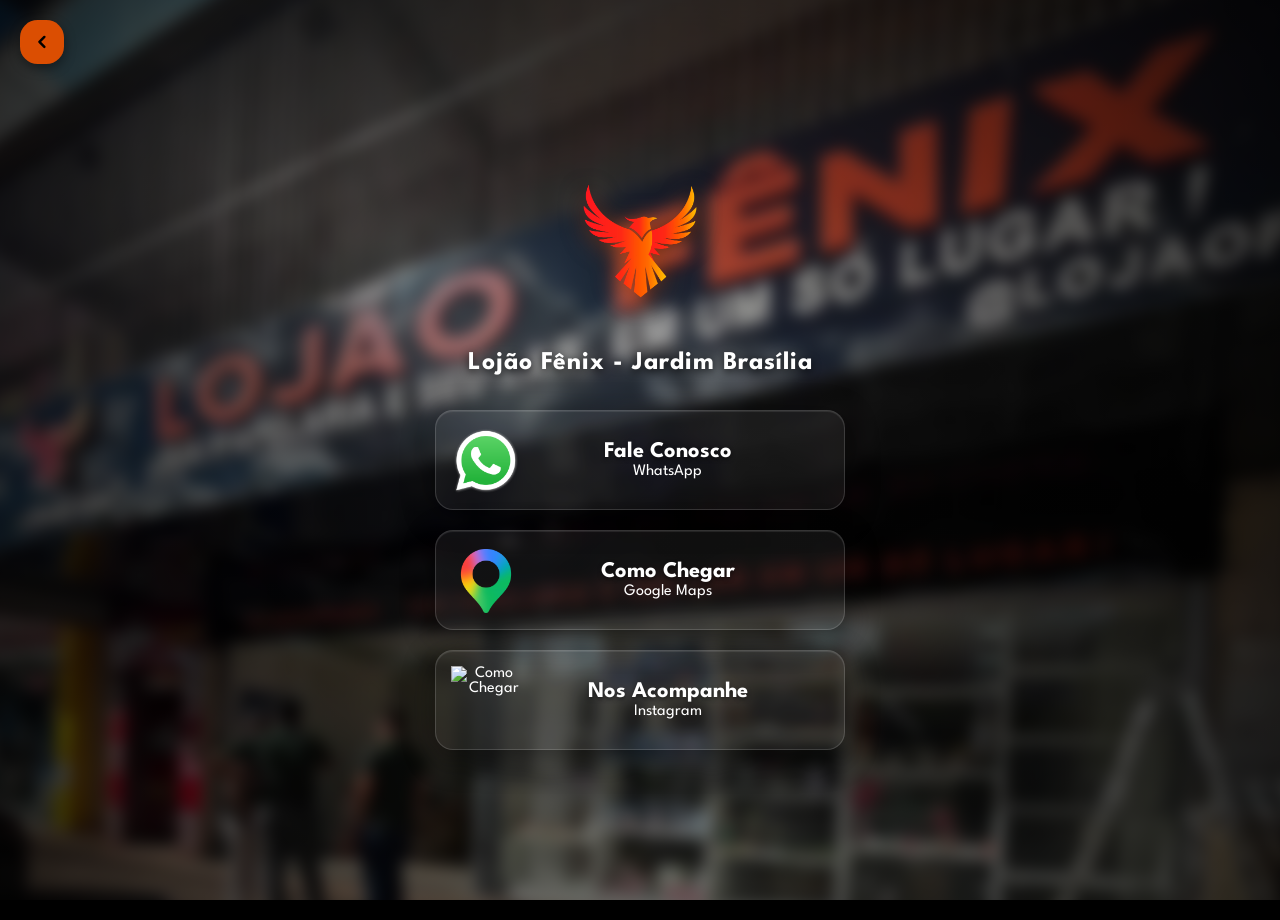
==== jardimbr.html @ 8b4a1bec "3ª loja adicionada" ====
<!DOCTYPE html>
<html lang="pt-BR">
<head>
    <meta charset="UTF-8">
    <meta name="viewport" content="width=device-width, initial-scale=1.0">
    <title>Lojão Fênix - Jardim Brasília</title>
    
    <link rel="preconnect" href="https://fonts.googleapis.com">
    <link rel="preconnect" href="https://fonts.gstatic.com" crossorigin>
    <link href="https://fonts.googleapis.com/css2?family=League+Spartan:wght@100..900&display=swap" rel="stylesheet">

    <link rel="stylesheet" href="jb.css">
</head>
<body ontouchstart="">

    <a href="index.html" class="botao-voltar" aria-label="Voltar">
        <svg viewBox="0 0 24 24" fill="none" stroke-width="3" stroke-linecap="round" stroke-linejoin="round">
            <polyline points="15 18 9 12 15 6"></polyline>
        </svg>
    </a>

    <div class="fundo-borrado"></div>

    <div class="smoke-overlay"></div>

    <div class="container">
        
        <div class="animar-elemento" style="animation-delay: 0s;">
            <div class="logo-container">
                <img src="img/logo.png" alt="Lojão Fênix" class="logo">
            </div>
        </div>

        <div class="animar-elemento" style="animation-delay: 0.15s;">
            <h1 class="titulo">Lojão Fênix - Jardim Brasília</h1>
        </div>

        <div class="botoes-grupo">
            <div class="animar-elemento" style="animation-delay: 0.3s;">
                <a href="https://wa.me/5561998394688?text=Olá,%20vim%20pelo%20Instagram" target="_blank" class="card-glass">
                    <img src="img/zap.png" alt="WhatsApp" class="card-bg-img">
                    <div class="card-content">
                        <h2>Fale Conosco</h2>
                        <p>WhatsApp</p>
                    </div>
                </a>
            </div>

            <div class="animar-elemento" style="animation-delay: 0.45s;">
                <a href="https://maps.app.goo.gl/4tQDc96N5y2Rknpn6" target="_blank" class="card-glass">
                    <img src="img/mapa.png" alt="Como Chegar" class="card-bg-img">
                    <div class="card-content">
                        <h2>Como Chegar</h2>
                        <p>Google Maps</p>
                    </div>
                </a>
            </div>

             <div class="animar-elemento" style="animation-delay: 0.45s;">
                <a href="https://www.instagram.com/lojaofenix/" target="_blank" class="card-glass">
                    <img src="img/inst.png" alt="Como Chegar" class="card-bg-img">
                    <div class="card-content">
                        <h2>Nos Acompanhe</h2>
                        <p>Instagram</p>
                    </div>
                    
                </a>
            </div>
        </div>

    </div>

</body>
</html>
---- jb.css ----
:root {
    --foto-fundo: url('img/fachada-jb.jpg'); 
    --blur-fundo: 8px;                 

    --tempo-animacao: 1s;        
    --distancia-queda: -80px;      
    --desfoque-inicial: 15px;      

    --cor-botao-voltar: rgb(219, 78, 2);
    --botao-voltar-tamanho: 44px;
    --botao-voltar-top: 20px;
    --botao-voltar-left: 20px;
    --deslocamento-texto: 70px;
}

* {
    margin: 0;
    padding: 0;
    box-sizing: border-box;
    font-family: 'League Spartan', -apple-system, BlinkMacSystemFont, "Segoe UI", Roboto, sans-serif;
    -webkit-tap-highlight-color: transparent;
}

html {
    height: 100%;
    overflow: hidden;
}

body {
    height: 100%;
    min-height: 100vh;
    display: flex;
    justify-content: center; 
    align-items: center;     
    overflow: hidden;
    overscroll-behavior: none;
    position: relative;
    background: #000; 
}


.fundo-borrado {
    position: absolute;
    top: -20px; 
    left: -20px;
    width: calc(100% + 40px);
    height: calc(100% + 40px);
    background: var(--foto-fundo) no-repeat center center;
    background-size: cover;
    filter: blur(var(--blur-fundo));
    z-index: -2;
}


.smoke-overlay {
    position: absolute;
    top: 0;
    left: 0;
    width: 100%;
    height: 100%;
    background: radial-gradient(circle, rgba(0,0,0,0.2) 0%, rgba(0,0,0,0.85) 100%);
    z-index: -1;
}

.botao-voltar {
    position: fixed;
    top: var(--botao-voltar-top);
    left: var(--botao-voltar-left);
    width: var(--botao-voltar-tamanho);
    height: var(--botao-voltar-tamanho);
    background: var(--cor-botao-voltar);
    border-radius: 40%;
    display: flex;
    align-items: center;
    justify-content: center;
    box-shadow: 0 4px 12px rgba(0, 0, 0, 0.4);
    text-decoration: none;
    z-index: 10;
    transition: transform 0.3s cubic-bezier(0.175, 0.885, 0.32, 1.275);
}

.botao-voltar svg {
    width: 45%;
    height: 45%;
    stroke: #000000;
}

.botao-voltar:active {
    transform: scale(0.88);
}

.container {
    position: relative;
    z-index: 2;
    width: 100%;
    max-width: 450px; 
    padding: 20px;
    text-align: center;
}

.logo-container {
    margin-bottom: 20px;
    display: flex;
    justify-content: center;
}

.logo {
    max-width: 100%;
    width: 500px;    
    height: 180px;   
    object-fit: contain;
    filter: drop-shadow(0 4px 12px rgba(161, 59, 0, 0.6));
}

.titulo {
    color: #ffffff;
    font-size: 1.6rem;
    font-weight: 700;
    margin-bottom: 35px;
    letter-spacing: 1px;
    text-shadow: 0 2px 8px rgba(0, 0, 0, 0.8);
}

.botoes-grupo {
    display: flex;
    flex-direction: column;
    gap: 20px;
    width: 100%;
}

.card-glass {
    display: block;
    text-decoration: none;
    color: #ffffff;
    height: 100px; 
    border-radius: 18px;
    overflow: hidden;
    position: relative;
    background: rgba(255, 255, 255, 0.06);
    border: 1px solid rgba(255, 255, 255, 0.15);
    box-shadow: 0 8px 32px 0 rgba(0, 0, 0, 0.37),
                inset 0 1px 1px rgba(255, 255, 255, 0.1);
    backdrop-filter: blur(4px);
    -webkit-backdrop-filter: blur(4px);
    transition: transform 0.3s cubic-bezier(0.175, 0.885, 0.32, 1.275), background 0.2s ease;
    cursor: pointer;
}

.card-glass::before {
    content: '';
    position: absolute;
    top: 0;
    left: 0;
    right: 0;
    bottom: 0;
    background: radial-gradient(circle at 50% 50%, rgba(255, 255, 255, 0.3) 0%, rgba(255, 255, 255, 0) 70%);
    opacity: 0;
    z-index: 3;
    pointer-events: none;
    transition: opacity 0.4s ease;
}

.card-content {
    width: 100%;
    height: 100%;
    display: flex;
    flex-direction: column;
    justify-content: center;
    align-items: center;
    padding: 15px;
}

.card-bg-img {
    position: absolute;
    top: 15px;
    left: 15px;
    width: 70px;
    height: 70px;
    object-fit: flex-start;
    z-index: 1;
}

.card-glass:hover {
    background: rgba(255, 255, 255, 0.12);
    border-color: rgba(255, 255, 255, 0.25);
}

.card-glass:active {
    transform: scale(0.94) translateY(2px);
}

.card-glass:active::before {
    opacity: 1;
    transition: opacity 0.1s ease;
}

.card-content h2 {
    font-size: 1.4rem;
    font-weight: 700;
    margin-bottom: 2px;
    text-shadow: 0 2px 4px rgba(0, 0, 0, 0.5);
}

.card-content {
    width: 100%;
    height: 100%;
    display: flex;
    flex-direction: column;
    justify-content: center;
    align-items: center;
    padding: 15px 15px 15px var(--deslocamento-texto);
}

@keyframes cairEntrando {
    0% {
        opacity: 0;
        transform: translateY(var(--distancia-queda));
        filter: blur(var(--desfoque-inicial));
    }
    100% {
        opacity: 1;
        transform: translateY(0);
        filter: blur(0px);
    }
}

.animar-elemento {
    opacity: 0;
    animation: cairEntrando var(--tempo-animacao) cubic-bezier(0.175, 0.885, 0.32, 1.275) forwards;
}
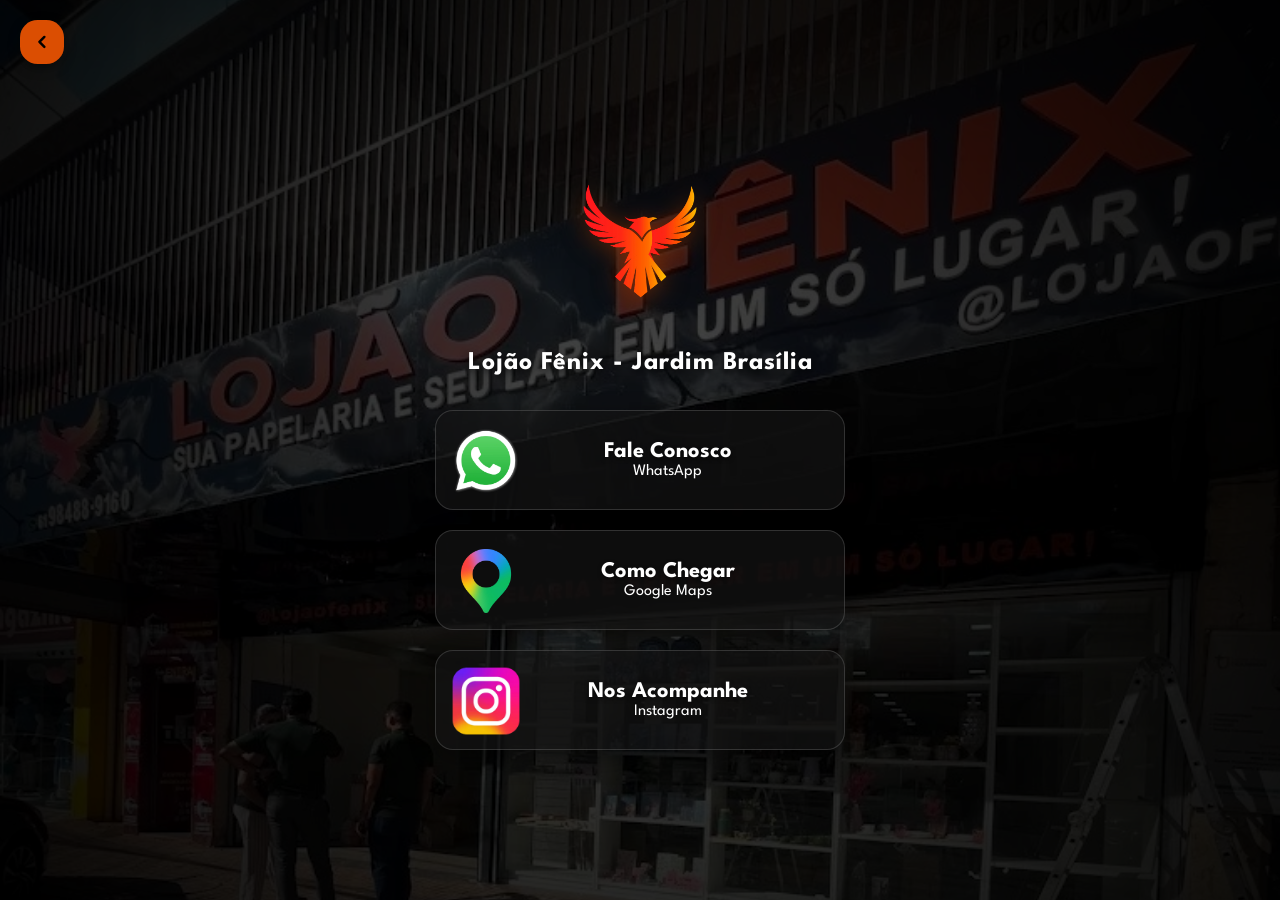
==== commit 59aa3264: "Atualização de código com novas fotos" ====
--- a/jardimbr.html
+++ b/jardimbr.html
@@ -27,7 +27,7 @@
         
         <div class="animar-elemento" style="animation-delay: 0s;">
             <div class="logo-container">
-                <img src="img/logo.png" alt="Lojão Fênix" class="logo">
+                <img src="img/logo.webp" alt="Lojão Fênix" class="logo">
             </div>
         </div>
 
@@ -38,7 +38,7 @@
         <div class="botoes-grupo">
             <div class="animar-elemento" style="animation-delay: 0.3s;">
                 <a href="https://wa.me/5561998394688?text=Olá,%20vim%20pelo%20Instagram" target="_blank" class="card-glass">
-                    <img src="img/zap.png" alt="WhatsApp" class="card-bg-img">
+                    <img src="img/zap.webp" alt="WhatsApp" class="card-bg-img">
                     <div class="card-content">
                         <h2>Fale Conosco</h2>
                         <p>WhatsApp</p>
@@ -48,7 +48,7 @@
 
             <div class="animar-elemento" style="animation-delay: 0.45s;">
                 <a href="https://maps.app.goo.gl/4tQDc96N5y2Rknpn6" target="_blank" class="card-glass">
-                    <img src="img/mapa.png" alt="Como Chegar" class="card-bg-img">
+                    <img src="img/mapa.webp" alt="Como Chegar" class="card-bg-img">
                     <div class="card-content">
                         <h2>Como Chegar</h2>
                         <p>Google Maps</p>
@@ -58,7 +58,7 @@
 
              <div class="animar-elemento" style="animation-delay: 0.45s;">
                 <a href="https://www.instagram.com/lojaofenix/" target="_blank" class="card-glass">
-                    <img src="img/inst.png" alt="Como Chegar" class="card-bg-img">
+                    <img src="img/inst.webp" alt="Como Chegar" class="card-bg-img">
                     <div class="card-content">
                         <h2>Nos Acompanhe</h2>
                         <p>Instagram</p>
--- a/jb.css
+++ b/jb.css
@@ -1,10 +1,8 @@
 :root {
-    --foto-fundo: url('img/fachada-jb.jpg'); 
-    --blur-fundo: 8px;                 
-
-    --tempo-animacao: 1s;        
-    --distancia-queda: -80px;      
-    --desfoque-inicial: 15px;      
+    --foto-fundo: url('img/fachada-jb.webp'); 
+
+    --tempo-animacao: 0.5s;       
+    --distancia-queda: -30px;      
 
     --cor-botao-voltar: rgb(219, 78, 2);
     --botao-voltar-tamanho: 44px;
@@ -21,36 +19,33 @@
     -webkit-tap-highlight-color: transparent;
 }
 
-html {
+html, body {
     height: 100%;
     overflow: hidden;
 }
 
 body {
-    height: 100%;
     min-height: 100vh;
     display: flex;
     justify-content: center; 
     align-items: center;     
-    overflow: hidden;
     overscroll-behavior: none;
     position: relative;
     background: #000; 
 }
 
-
 .fundo-borrado {
     position: absolute;
-    top: -20px; 
-    left: -20px;
-    width: calc(100% + 40px);
-    height: calc(100% + 40px);
+    top: 0; 
+    left: 0;
+    width: 100%;
+    height: 100%;
     background: var(--foto-fundo) no-repeat center center;
     background-size: cover;
-    filter: blur(var(--blur-fundo));
+    opacity: 0.5;
     z-index: -2;
-}
-
+    transform: translateZ(0);
+}
 
 .smoke-overlay {
     position: absolute;
@@ -58,7 +53,7 @@
     left: 0;
     width: 100%;
     height: 100%;
-    background: radial-gradient(circle, rgba(0,0,0,0.2) 0%, rgba(0,0,0,0.85) 100%);
+    background: radial-gradient(circle, rgba(0,0,0,0.4) 0%, rgba(0,0,0,0.9) 100%);
     z-index: -1;
 }
 
@@ -76,7 +71,8 @@
     box-shadow: 0 4px 12px rgba(0, 0, 0, 0.4);
     text-decoration: none;
     z-index: 10;
-    transition: transform 0.3s cubic-bezier(0.175, 0.885, 0.32, 1.275);
+    transition: transform 0.2s cubic-bezier(0.175, 0.885, 0.32, 1.275);
+    will-change: transform;
 }
 
 .botao-voltar svg {
@@ -136,14 +132,13 @@
     border-radius: 18px;
     overflow: hidden;
     position: relative;
-    background: rgba(255, 255, 255, 0.06);
+    background: rgba(20, 20, 20, 0.65);
     border: 1px solid rgba(255, 255, 255, 0.15);
-    box-shadow: 0 8px 32px 0 rgba(0, 0, 0, 0.37),
-                inset 0 1px 1px rgba(255, 255, 255, 0.1);
-    backdrop-filter: blur(4px);
-    -webkit-backdrop-filter: blur(4px);
-    transition: transform 0.3s cubic-bezier(0.175, 0.885, 0.32, 1.275), background 0.2s ease;
+    box-shadow: 0 8px 24px rgba(0, 0, 0, 0.4);
+    transition: transform 0.2s cubic-bezier(0.175, 0.885, 0.32, 1.275), background 0.2s ease;
     cursor: pointer;
+    transform: translateZ(0);
+    will-change: transform;
 }
 
 .card-glass::before {
@@ -153,11 +148,11 @@
     left: 0;
     right: 0;
     bottom: 0;
-    background: radial-gradient(circle at 50% 50%, rgba(255, 255, 255, 0.3) 0%, rgba(255, 255, 255, 0) 70%);
+    background: radial-gradient(circle at 50% 50%, rgba(255, 255, 255, 0.2) 0%, rgba(255, 255, 255, 0) 70%);
     opacity: 0;
     z-index: 3;
     pointer-events: none;
-    transition: opacity 0.4s ease;
+    transition: opacity 0.3s ease;
 }
 
 .card-content {
@@ -167,7 +162,7 @@
     flex-direction: column;
     justify-content: center;
     align-items: center;
-    padding: 15px;
+    padding: 15px 15px 15px var(--deslocamento-texto);
 }
 
 .card-bg-img {
@@ -176,22 +171,21 @@
     left: 15px;
     width: 70px;
     height: 70px;
-    object-fit: flex-start;
+    object-fit: contain;
     z-index: 1;
 }
 
 .card-glass:hover {
-    background: rgba(255, 255, 255, 0.12);
-    border-color: rgba(255, 255, 255, 0.25);
+    background: rgba(40, 40, 40, 0.75);
+    border-color: rgba(255, 255, 255, 0.3);
 }
 
 .card-glass:active {
-    transform: scale(0.94) translateY(2px);
+    transform: scale(0.95);
 }
 
 .card-glass:active::before {
     opacity: 1;
-    transition: opacity 0.1s ease;
 }
 
 .card-content h2 {
@@ -201,30 +195,19 @@
     text-shadow: 0 2px 4px rgba(0, 0, 0, 0.5);
 }
 
-.card-content {
-    width: 100%;
-    height: 100%;
-    display: flex;
-    flex-direction: column;
-    justify-content: center;
-    align-items: center;
-    padding: 15px 15px 15px var(--deslocamento-texto);
-}
-
 @keyframes cairEntrando {
     0% {
         opacity: 0;
-        transform: translateY(var(--distancia-queda));
-        filter: blur(var(--desfoque-inicial));
+        transform: translateY(var(--distancia-queda)) scale(0.97);
     }
     100% {
         opacity: 1;
-        transform: translateY(0);
-        filter: blur(0px);
+        transform: translateY(0) scale(1);
     }
 }
 
 .animar-elemento {
     opacity: 0;
-    animation: cairEntrando var(--tempo-animacao) cubic-bezier(0.175, 0.885, 0.32, 1.275) forwards;
+    will-change: transform, opacity;
+    animation: cairEntrando var(--tempo-animacao) cubic-bezier(0.25, 1, 0.5, 1) forwards;
 }
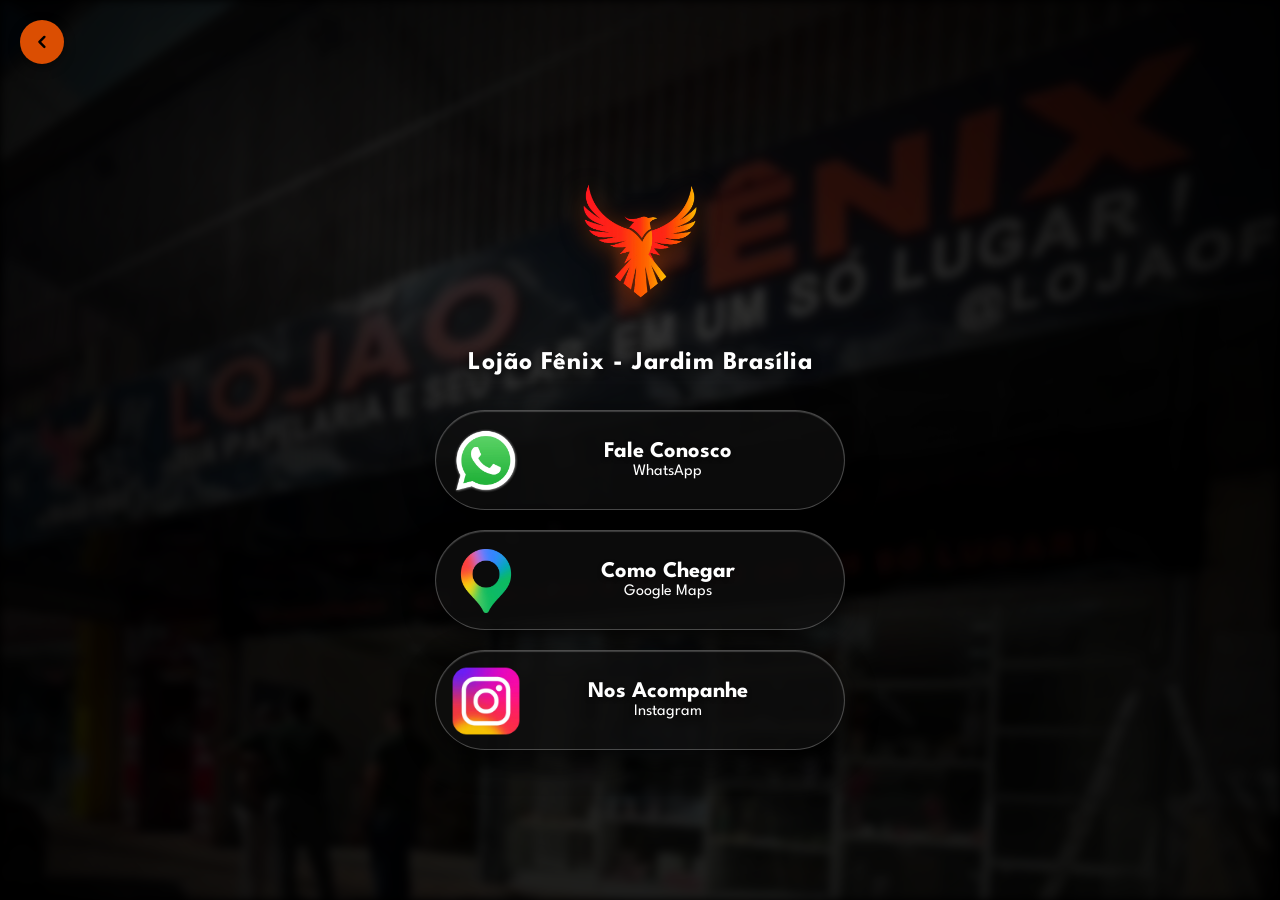
==== commit 6ea49e04: "Atualização do número do Wha" ====
--- a/jardimbr.html
+++ b/jardimbr.html
@@ -37,7 +37,7 @@
 
         <div class="botoes-grupo">
             <div class="animar-elemento" style="animation-delay: 0.3s;">
-                <a href="https://wa.me/5561998394688?text=Olá,%20vim%20pelo%20Instagram" target="_blank" class="card-glass">
+                <a href="https://wa.me/5561984889160?text=Olá,%20vim%20pelo%20Instagram" target="_blank" class="card-glass">
                     <img src="img/zap.webp" alt="WhatsApp" class="card-bg-img">
                     <div class="card-content">
                         <h2>Fale Conosco</h2>
--- a/jb.css
+++ b/jb.css
@@ -42,7 +42,7 @@
     height: 100%;
     background: var(--foto-fundo) no-repeat center center;
     background-size: cover;
-    opacity: 0.5;
+    filter: blur(5px) brightness(0.4);
     z-index: -2;
     transform: translateZ(0);
 }
@@ -64,7 +64,7 @@
     width: var(--botao-voltar-tamanho);
     height: var(--botao-voltar-tamanho);
     background: var(--cor-botao-voltar);
-    border-radius: 40%;
+    border-radius: 50%;
     display: flex;
     align-items: center;
     justify-content: center;
@@ -129,13 +129,14 @@
     text-decoration: none;
     color: #ffffff;
     height: 100px; 
-    border-radius: 18px;
+    border-radius: 50px;
     overflow: hidden;
     position: relative;
-    background: rgba(20, 20, 20, 0.65);
-    border: 1px solid rgba(255, 255, 255, 0.15);
-    box-shadow: 0 8px 24px rgba(0, 0, 0, 0.4);
-    transition: transform 0.2s cubic-bezier(0.175, 0.885, 0.32, 1.275), background 0.2s ease;
+    background: rgba(15, 15, 15, 0.75); 
+    border: 1px solid rgba(255, 255, 255, 0.25); /* Borda em destaque */
+    box-shadow: 0 10px 30px rgba(0, 0, 0, 0.7), 
+                inset 0 1px 1px rgba(255, 255, 255, 0.2);
+    transition: transform 0.2s cubic-bezier(0.175, 0.885, 0.32, 1.275), background 0.2s ease, border-color 0.2s ease;
     cursor: pointer;
     transform: translateZ(0);
     will-change: transform;
@@ -181,7 +182,7 @@
 }
 
 .card-glass:active {
-    transform: scale(0.95);
+    transform: scale(0.65);
 }
 
 .card-glass:active::before {
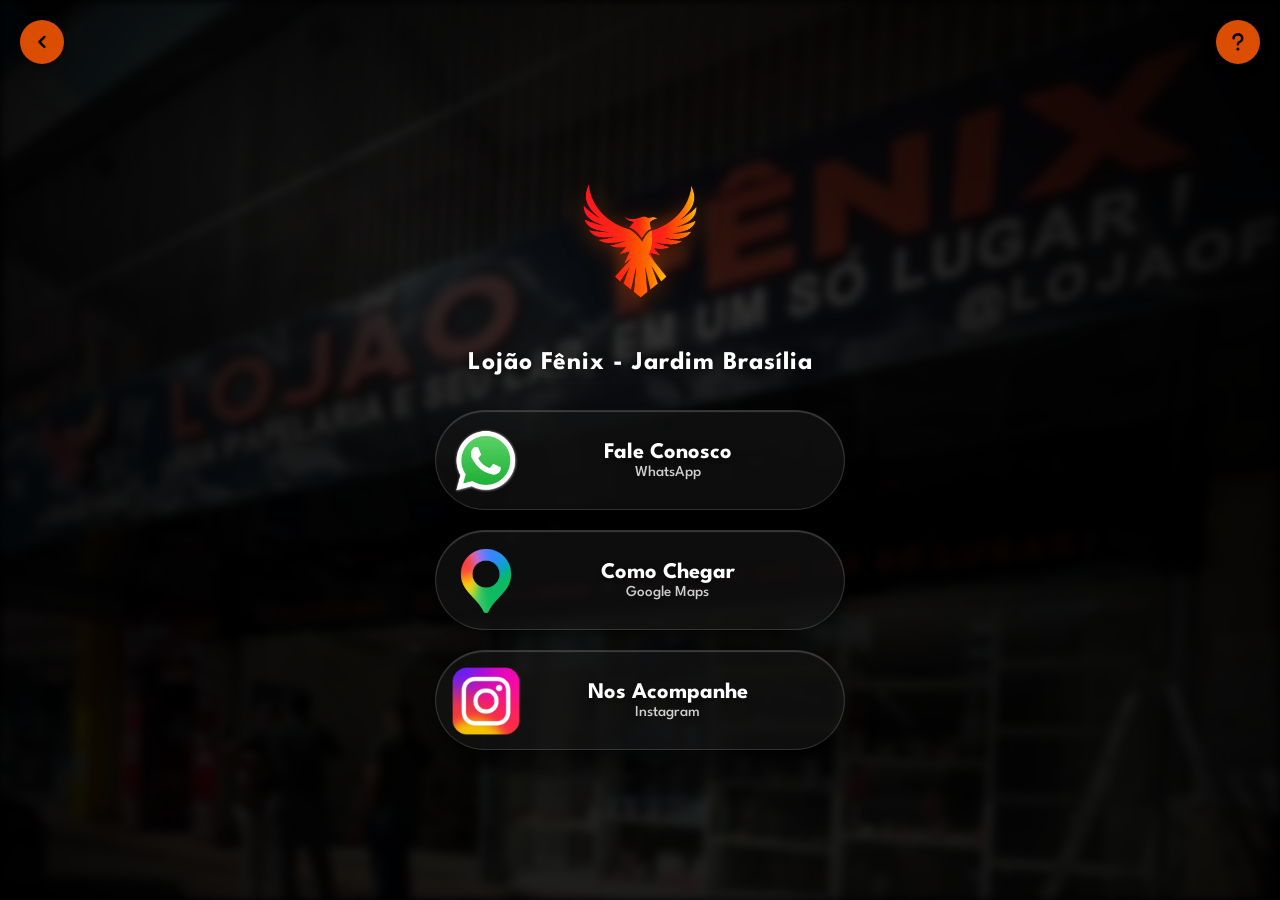
==== commit 81e27483: "Botão de faq criado" ====
--- a/jardimbr.html
+++ b/jardimbr.html
@@ -30,6 +30,42 @@
                 <img src="img/logo.webp" alt="Lojão Fênix" class="logo">
             </div>
         </div>
+
+                <!-- Botão Voltar (Canto Esquerdo) -->
+    <a href="index.html" class="botao-topo botao-voltar" aria-label="Voltar">
+        <svg viewBox="0 0 24 24" fill="none" stroke-width="3" stroke-linecap="round" stroke-linejoin="round">
+            <polyline points="15 18 9 12 15 6"></polyline>
+        </svg>
+    </a>
+
+<button class="botao-topo botao-faq" onclick="abrirFaq()" aria-label="Dúvidas Frequentes">
+        <svg viewBox="0 0 320 512" fill="currentColor">
+            <path d="M80 160c0-35.3 28.7-64 64-64h32c35.3 0 64 28.7 64 64v3.6c0 21.8-11.1 42.1-29.4 53.8l-42.2 27.1c-25.2 16.2-40.4 44.1-40.4 74V320c0 17.7 14.3 32 32 32s32-14.3 32-32v-1.4c0-8.2 4.2-15.8 11-20.2l42.2-27.1c36.6-23.6 58.8-64.1 58.8-107.7V160c0-70.7-57.3-128-128-128H144C73.3 32 16 89.3 16 160c0 17.7 14.3 32 32 32s32-14.3 32-32zm80 320a40 40 0 1 0 0-80 40 40 0 1 0 0 80z"></path>
+        </svg>
+    </button>
+
+    <!-- Modal do FAQ -->
+    <div id="modal-faq" class="modal-faq" onclick="fecharFaqFora(event)">
+        <div class="modal-conteudo">
+            <button class="fechar-modal" onclick="fecharFaq()">✕</button>
+            <h2>Dúvidas Frequentes</h2>
+            
+            <div class="faq-item">
+                <h3>💳 Quais as formas de pagamento?</h3>
+                <p>Aceitamos Pix, cartões de crédito/débito e dinheiro.</p>
+            </div>
+
+            <div class="faq-item">
+                <h3>🕒 Qual o horário de funcionamento?</h3>
+                <p>Segunda a Sexta das 08h às 18h. Sábados das 08h às 12h.</p>
+            </div>
+
+            <div class="faq-item">
+                <h3>📦 Fazem entregas?</h3>
+                <p>Sim! Entre em contato pelo WhatsApp para consultar a taxa para o seu endereço.</p>
+            </div>
+        </div>
+    </div>
 
         <div class="animar-elemento" style="animation-delay: 0.15s;">
             <h1 class="titulo">Lojão Fênix - Jardim Brasília</h1>
@@ -70,5 +106,17 @@
 
     </div>
 
+<script>
+        function abrirFaq() {
+            document.getElementById('modal-faq').classList.add('ativo');
+        }
+        function fecharFaq() {
+            document.getElementById('modal-faq').classList.remove('ativo');
+        }
+        function fecharFaqFora(e) {
+            if (e.target.id === 'modal-faq') fecharFaq();
+        }
+    </script>
+
 </body>
 </html>
--- a/jb.css
+++ b/jb.css
@@ -4,10 +4,10 @@
     --tempo-animacao: 0.5s;       
     --distancia-queda: -30px;      
 
-    --cor-botao-voltar: rgb(219, 78, 2);
-    --botao-voltar-tamanho: 44px;
-    --botao-voltar-top: 20px;
-    --botao-voltar-left: 20px;
+    --cor-botao-topo: rgb(219, 78, 2);
+    --botao-topo-tamanho: 44px;
+    --botao-topo-top: 20px;
+    --botao-topo-margem: 20px;
     --deslocamento-texto: 70px;
 }
 
@@ -57,34 +57,140 @@
     z-index: -1;
 }
 
-.botao-voltar {
+/* Base Comum para os Botões do Topo (Voltar e FAQ) */
+.botao-topo {
     position: fixed;
-    top: var(--botao-voltar-top);
-    left: var(--botao-voltar-left);
-    width: var(--botao-voltar-tamanho);
-    height: var(--botao-voltar-tamanho);
-    background: var(--cor-botao-voltar);
+    top: var(--botao-topo-top);
+    width: var(--botao-topo-tamanho);
+    height: var(--botao-topo-tamanho);
+    background: var(--cor-botao-topo);
     border-radius: 50%;
+    border: none;
     display: flex;
     align-items: center;
     justify-content: center;
     box-shadow: 0 4px 12px rgba(0, 0, 0, 0.4);
     text-decoration: none;
     z-index: 10;
+    cursor: pointer;
     transition: transform 0.2s cubic-bezier(0.175, 0.885, 0.32, 1.275);
     will-change: transform;
 }
 
-.botao-voltar svg {
+.botao-voltar {
+    left: var(--botao-topo-margem);
+}
+
+.botao-faq {
+    right: var(--botao-topo-margem);
+}
+
+.botao-topo svg {
     width: 45%;
     height: 45%;
     stroke: #000000;
 }
 
-.botao-voltar:active {
+.botao-faq svg {
+    fill: #000000;
+    stroke: none;
+}
+
+.botao-topo:active {
     transform: scale(0.88);
 }
 
+/* ======================================================= */
+/* JANELA MODAL POP-UP (FAQ)                               */
+/* ======================================================= */
+.modal-faq {
+    position: fixed;
+    top: 0;
+    left: 0;
+    width: 100%;
+    height: 100%;
+    background: rgba(0, 0, 0, 0.75);
+    backdrop-filter: blur(8px);
+    -webkit-backdrop-filter: blur(8px);
+    display: flex;
+    justify-content: center;
+    align-items: center;
+    z-index: 100;
+    opacity: 0;
+    pointer-events: none;
+    transition: opacity 0.3s ease;
+    padding: 20px;
+}
+
+.modal-faq.ativo {
+    opacity: 1;
+    pointer-events: all;
+}
+
+.modal-conteudo {
+    background: rgba(25, 25, 25, 0.9);
+    border: 1px solid rgba(255, 255, 255, 0.2);
+    border-radius: 25px;
+    padding: 25px;
+    max-width: 400px;
+    width: 100%;
+    position: relative;
+    box-shadow: 0 10px 30px rgba(0, 0, 0, 0.8);
+    color: #fff;
+    text-align: left;
+    transform: translateY(20px);
+    transition: transform 0.3s ease;
+}
+
+.modal-faq.ativo .modal-conteudo {
+    transform: translateY(0);
+}
+
+.fechar-modal {
+    position: absolute;
+    top: 15px;
+    right: 20px;
+    background: transparent;
+    border: none;
+    color: rgba(255, 255, 255, 0.7);
+    font-size: 1.3rem;
+    cursor: pointer;
+}
+
+.modal-conteudo h2 {
+    font-size: 1.4rem;
+    margin-bottom: 20px;
+    color: rgb(240, 110, 40);
+    text-shadow: 0 2px 4px rgba(0, 0, 0, 0.5);
+}
+
+.faq-item {
+    margin-bottom: 15px;
+    border-bottom: 1px solid rgba(255, 255, 255, 0.1);
+    padding-bottom: 12px;
+}
+
+.faq-item:last-child {
+    border-bottom: none;
+    margin-bottom: 0;
+    padding-bottom: 0;
+}
+
+.faq-item h3 {
+    font-size: 1rem;
+    font-weight: 600;
+    margin-bottom: 4px;
+}
+
+.faq-item p {
+    font-size: 0.88rem;
+    color: rgba(255, 255, 255, 0.75);
+    line-height: 1.4;
+}
+
+/* ======================================================= */
+/* CONTAINER E CARDS                                       */
+/* ======================================================= */
 .container {
     position: relative;
     z-index: 2;
@@ -132,8 +238,8 @@
     border-radius: 50px;
     overflow: hidden;
     position: relative;
-    background: rgba(15, 15, 15, 0.75); 
-    border: 1px solid rgba(255, 255, 255, 0.25); /* Borda em destaque */
+    background: rgba(20, 20, 20, 0.65);
+    border: 1px solid rgba(255, 255, 255, 0.15);
     box-shadow: 0 10px 30px rgba(0, 0, 0, 0.7), 
                 inset 0 1px 1px rgba(255, 255, 255, 0.2);
     transition: transform 0.2s cubic-bezier(0.175, 0.885, 0.32, 1.275), background 0.2s ease, border-color 0.2s ease;
@@ -196,6 +302,12 @@
     text-shadow: 0 2px 4px rgba(0, 0, 0, 0.5);
 }
 
+.card-content p {
+    font-size: 0.95rem;
+    color: rgba(255, 255, 255, 0.8);
+    font-weight: 500;
+}
+
 @keyframes cairEntrando {
     0% {
         opacity: 0;
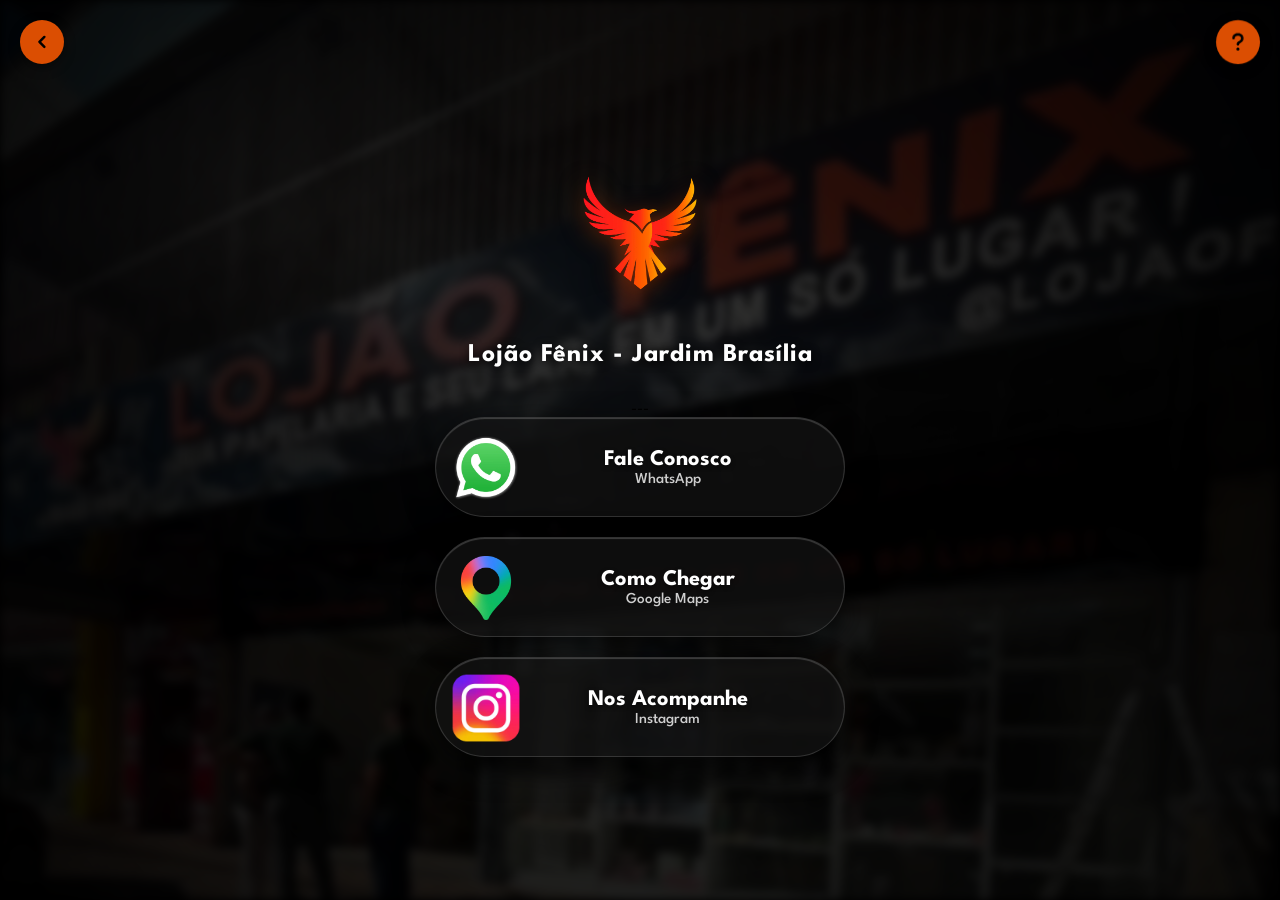
==== commit 294abdaa: "Atualização de Faq, animação, adição de script" ====
--- a/jardimbr.html
+++ b/jardimbr.html
@@ -57,7 +57,7 @@
 
             <div class="faq-item">
                 <h3>🕒 Qual o horário de funcionamento?</h3>
-                <p>Segunda a Sexta das 08h às 18h. Sábados das 08h às 12h.</p>
+                <p>Segunda a Sexta das 08:30h às 18:30h.<br> Sábados das 08:30h às 18:30h. <br>Domingos das 09h às 13h.</p>
             </div>
 
             <div class="faq-item">
@@ -70,6 +70,11 @@
         <div class="animar-elemento" style="animation-delay: 0.15s;">
             <h1 class="titulo">Lojão Fênix - Jardim Brasília</h1>
         </div>
+
+        <div class="status-badge" data-horario="padrao">
+    <span class="bolinha"></span>
+    <span class="texto-status">---</span>
+</div>
 
         <div class="botoes-grupo">
             <div class="animar-elemento" style="animation-delay: 0.3s;">
@@ -117,6 +122,5 @@
             if (e.target.id === 'modal-faq') fecharFaq();
         }
     </script>
-
 </body>
 </html>
--- a/jb.css
+++ b/jb.css
@@ -323,4 +323,29 @@
     opacity: 0;
     will-change: transform, opacity;
     animation: cairEntrando var(--tempo-animacao) cubic-bezier(0.25, 1, 0.5, 1) forwards;
+}
+
+/* Animação de pulo contínuo para o botão de FAQ */
+.botao-faq {
+    animation: puloAtencao 1.8s ease-in-out infinite;
+}
+.botao-faq:hover {
+    animation-play-state: paused;
+}
+@keyframes puloAtencao {
+    0%, 100% {
+        transform: translateY(0) scale(1);
+    }
+    30% {
+        transform: translateY(-8px) scale(1.05);
+    }
+    50% {
+        transform: translateY(0) scale(0.95);
+    }
+    65% {
+        transform: translateY(-3px) scale(1.02);
+    }
+    80% {
+        transform: translateY(0) scale(1);
+    }
 }
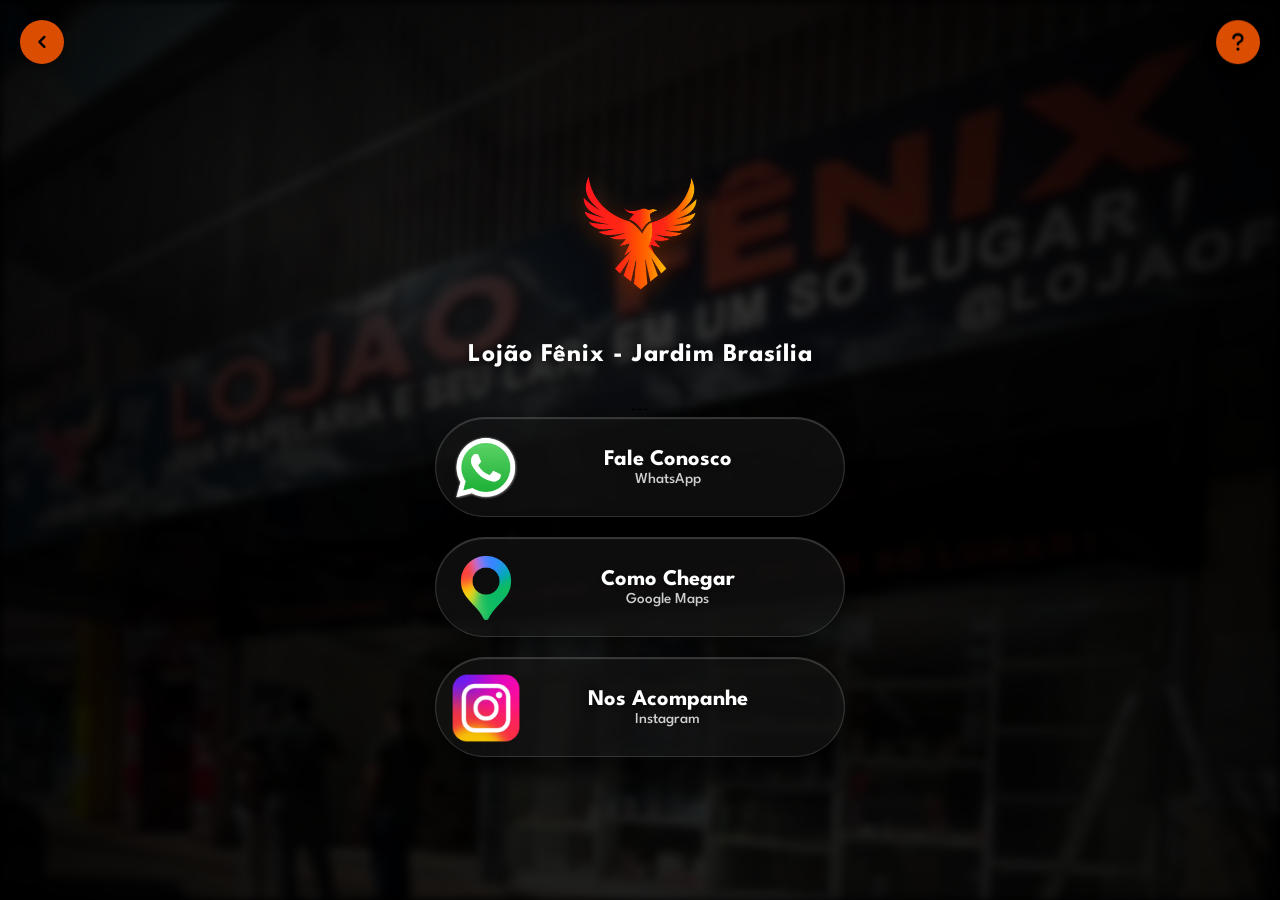
==== commit 2e524f67: "Script nos 4 htmls" ====
--- a/jardimbr.html
+++ b/jardimbr.html
@@ -122,5 +122,10 @@
             if (e.target.id === 'modal-faq') fecharFaq();
         }
     </script>
+
+
+<!-- Vercel Web Analytics -->
+<script defer src="/_vercel/insights/script.js"></script>
+
 </body>
 </html>
--- a/jb.css
+++ b/jb.css
@@ -200,18 +200,37 @@
     text-align: center;
 }
 
+/* Container da Logo */
 .logo-container {
+    display: flex;
+    justify-content: center;
+    align-items: center;
     margin-bottom: 20px;
-    display: flex;
-    justify-content: center;
-}
-
+}
+
+/* Imagem da Logo - Animação Ultra Suave */
 .logo {
     max-width: 100%;
     width: 500px;    
     height: 180px;   
     object-fit: contain;
-    filter: drop-shadow(0 4px 12px rgba(161, 59, 0, 0.6));
+    
+    /* Sombra fixa bem discreta e elegante */
+    filter: drop-shadow(0 4px 12px rgba(161, 59, 0, 0.5));
+    
+    /* Animação lenta de 6 segundos */
+    animation: brilhoSuave 3s ease-in-out infinite;
+}
+
+/* Animação: Apenas um toque leve de luz que vai e volta sem sobressaltos */
+@keyframes brilhoSuave {
+    0%, 100% {
+        filter: drop-shadow(0 4px 12px rgba(161, 59, 0, 0.5)) brightness(1);
+    }
+    50% {
+        /* Apenas 15% a mais de brilho e um suave aumento na sombra */
+        filter: drop-shadow(0 4px 18px rgba(255, 90, 0, 0.7)) brightness(1.15);
+    }
 }
 
 .titulo {
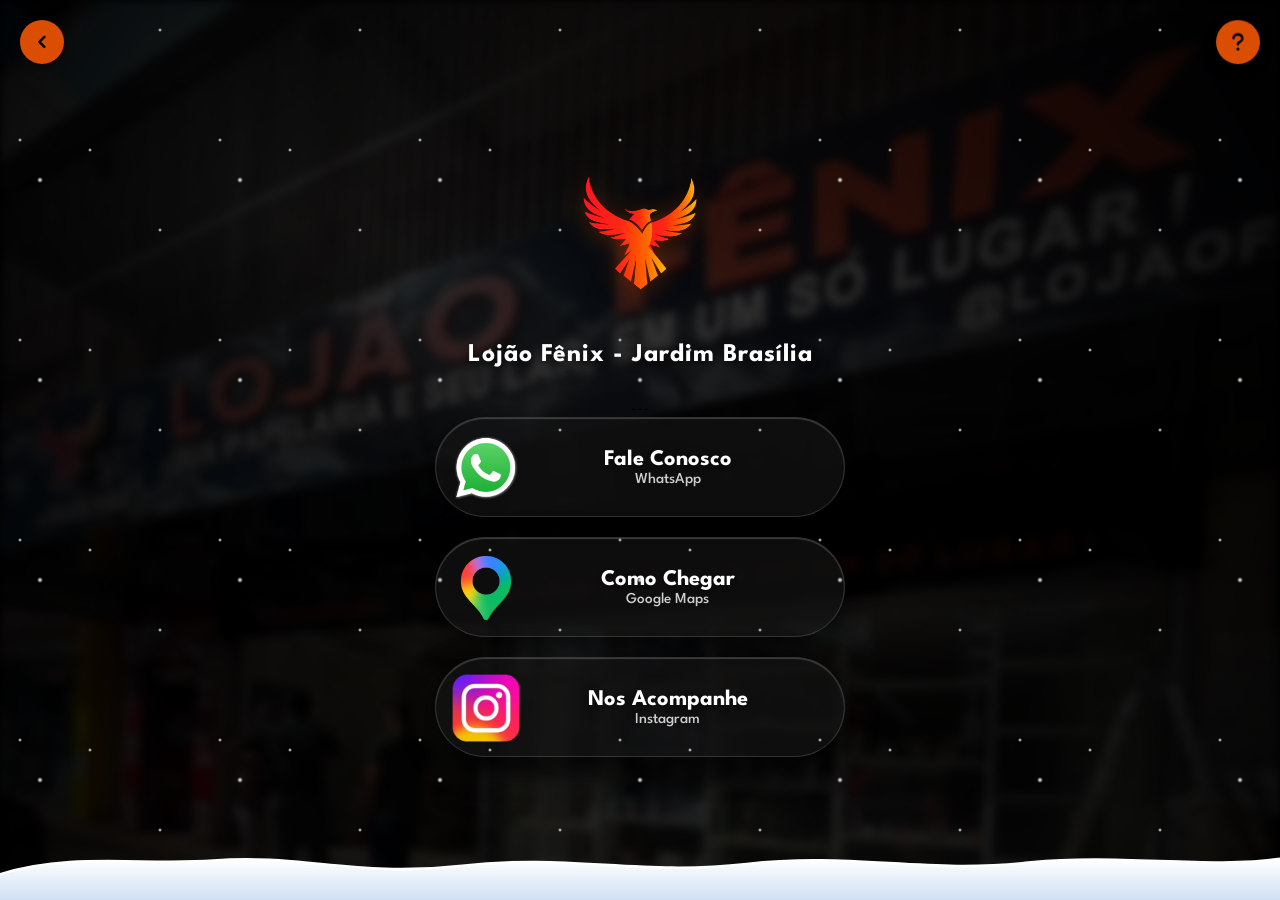
==== commit c521a2da: "Atualização natal" ====
--- a/jardimbr.html
+++ b/jardimbr.html
@@ -78,7 +78,7 @@
 
         <div class="botoes-grupo">
             <div class="animar-elemento" style="animation-delay: 0.3s;">
-                <a href="https://wa.me/5561984889160?text=Olá,%20vim%20pelo%20Instagram" target="_blank" class="card-glass">
+                <a href="https://wa.me/5561999535211?text=Olá,%20vim%20pelo%20Instagram" target="_blank" class="card-glass">
                     <img src="img/zap.webp" alt="WhatsApp" class="card-bg-img">
                     <div class="card-content">
                         <h2>Fale Conosco</h2>
@@ -127,5 +127,318 @@
 <!-- Vercel Web Analytics -->
 <script defer src="/_vercel/insights/script.js"></script>
 
+
+
+<!--Papai noel/Natal, tirar em janeiro-->
+
+<!-- NEVE CAINDO -->
+<div class="snow-container"></div>
+
+<!-- PAPAI NOEL VOADOR -->
+<div class="papai-noel-voador">
+<svg class="noel-svg" viewBox="0 0 680 250" xmlns="http://www.w3.org/2000/svg">
+  <defs>
+    <linearGradient id="gRed" x1="0" y1="0" x2="0" y2="1">
+      <stop offset="0" stop-color="#F04444"/><stop offset="1" stop-color="#9B1118"/>
+    </linearGradient>
+    <linearGradient id="gGold" x1="0" y1="0" x2="1" y2="1">
+      <stop offset="0" stop-color="#FFE9A0"/><stop offset=".5" stop-color="#E0A82E"/><stop offset="1" stop-color="#A8741A"/>
+    </linearGradient>
+    <linearGradient id="gFur" x1="0" y1="0" x2="0" y2="1">
+      <stop offset="0" stop-color="#B8804E"/><stop offset="1" stop-color="#6E4020"/>
+    </linearGradient>
+    <linearGradient id="gSkin" x1="0" y1="0" x2="0" y2="1">
+      <stop offset="0" stop-color="#FFE0C6"/><stop offset="1" stop-color="#F2A98B"/>
+    </linearGradient>
+    <linearGradient id="gBeard" x1="0" y1="0" x2="0" y2="1">
+      <stop offset="0" stop-color="#FFFFFF"/><stop offset="1" stop-color="#D2DAE6"/>
+    </linearGradient>
+    <linearGradient id="gSack" x1="0" y1="0" x2="1" y2="1">
+      <stop offset="0" stop-color="#B98648"/><stop offset="1" stop-color="#6B4423"/>
+    </linearGradient>
+    <radialGradient id="gGlow">
+      <stop offset="0" stop-color="#FF8A80" stop-opacity=".9"/>
+      <stop offset=".5" stop-color="#FF1744" stop-opacity=".45"/>
+      <stop offset="1" stop-color="#FF1744" stop-opacity="0"/>
+    </radialGradient>
+  </defs>
+
+  <!-- RASTRO DE BRILHOS -->
+  <g fill="#FFF3B0">
+    <path class="brilhinho" style="animation-delay:0s"   d="M10 120 l3 -9 l3 9 l9 3 l-9 3 l-3 9 l-3 -9 l-9 -3z"/>
+    <path class="brilhinho" style="animation-delay:.3s"  d="M4 170 l2 -6 l2 6 l6 2 l-6 2 l-2 6 l-2 -6 l-6 -2z"/>
+    <path class="brilhinho" style="animation-delay:.6s"  d="M22 205 l2 -6 l2 6 l6 2 l-6 2 l-2 6 l-2 -6 l-6 -2z"/>
+    <circle class="brilhinho" style="animation-delay:.9s" cx="30" cy="145" r="2.5"/>
+    <circle class="brilhinho" style="animation-delay:.45s" cx="14" cy="95" r="2"/>
+  </g>
+
+  <!-- SACO DE PRESENTES (atrás do Noel) -->
+  <g>
+    <rect x="48" y="40" width="26" height="24" rx="2" fill="#2E9E5B" transform="rotate(-10 61 52)"/>
+    <rect x="58" y="40" width="5" height="24" fill="#FFD54F" transform="rotate(-10 61 52)"/>
+    <rect x="74" y="34" width="24" height="26" rx="2" fill="#2F6FD6" transform="rotate(8 86 47)"/>
+    <rect x="84" y="34" width="5" height="26" fill="#FFD54F" transform="rotate(8 86 47)"/>
+    <path d="M42 135 C22 105 30 72 62 62 C84 56 104 76 108 104 L108 135 Z" fill="url(#gSack)"/>
+    <path d="M52 70 C56 62 70 60 80 64 C76 72 62 76 52 70Z" fill="#8A5A2B"/>
+    <path d="M50 72 C60 80 78 80 88 70" fill="none" stroke="#FFD54F" stroke-width="3" stroke-linecap="round"/>
+    <path d="M44 125 C38 108 40 90 52 80" fill="none" stroke="#fff" stroke-opacity=".18" stroke-width="5" stroke-linecap="round"/>
+  </g>
+
+  <!-- RÉDEAS (atrás das renas) -->
+  <g fill="none" stroke="#3E2723" stroke-width="2" stroke-linecap="round">
+    <path d="M262 182 C320 192 360 192 400 178"/>
+    <path d="M400 178 C460 190 520 172 570 158"/>
+    <path d="M234 112 C300 130 360 150 400 176"/>
+  </g>
+
+  <!-- ===== RENA 1 ===== -->
+  <g transform="translate(300 110)">
+    <g transform="translate(44 70)"><g class="pata pata-b"><path d="M-5 0 L5 0 C4 14 3 24 4 34 L-4 34 C-3 24 -4 14 -5 0Z" fill="#5A3318"/><path d="M-5 34 L5 34 L6 40 L-6 40Z" fill="#1d1109"/></g></g>
+    <g transform="translate(98 70)"><g class="pata"><path d="M-5 0 L5 0 C4 14 3 24 4 34 L-4 34 C-3 24 -4 14 -5 0Z" fill="#5A3318"/><path d="M-5 34 L5 34 L6 40 L-6 40Z" fill="#1d1109"/></g></g>
+    <path d="M14 48 C2 44 -4 54 2 62 C8 60 14 56 16 52Z" fill="#fff"/>
+    <ellipse cx="60" cy="60" rx="48" ry="24" fill="url(#gFur)"/>
+    <ellipse cx="62" cy="73" rx="36" ry="9" fill="#EBCFA6" opacity=".75"/>
+    <path d="M95 50 C108 40 115 28 122 22 L138 32 C130 48 118 62 100 78Z" fill="url(#gFur)"/>
+    <path d="M100 56 C108 48 114 40 120 32" stroke="#EBCFA6" stroke-width="5" stroke-linecap="round" opacity=".6" fill="none"/>
+    <path d="M120 20 C128 12 146 14 156 24 C162 30 160 38 152 40 L138 38 C128 38 120 32 120 20Z" fill="url(#gFur)"/>
+    <ellipse cx="152" cy="34" rx="9" ry="6" fill="#EBCFA6"/>
+    <circle cx="158" cy="30" r="4.5" fill="#2b1a10"/>
+    <circle cx="141" cy="24" r="2.6" fill="#1a0f08"/><circle cx="142" cy="23" r=".9" fill="#fff"/>
+    <path d="M126 16 C116 6 110 14 118 24Z" fill="#8A5A2B"/>
+    <path d="M140 14 C142 2 148 -6 146 -16 M144 0 C150 -2 154 -8 156 -12" fill="none" stroke="#B89660" stroke-width="2.5" stroke-linecap="round"/>
+    <path d="M132 14 C130 2 124 -6 126 -18 M128 -2 C122 -4 118 -10 116 -14 M128 -10 C134 -12 138 -18 138 -24" fill="none" stroke="#D2B07A" stroke-width="3" stroke-linecap="round"/>
+    <path d="M96 44 C104 56 106 66 100 78" fill="none" stroke="#C62828" stroke-width="5" stroke-linecap="round"/>
+    <path d="M70 38 C84 44 96 62 98 78" fill="none" stroke="#C62828" stroke-width="3" stroke-linecap="round"/>
+    <circle cx="100" cy="78" r="5" fill="url(#gGold)"/><circle cx="99" cy="77" r="1.4" fill="#fff" opacity=".8"/>
+    <g transform="translate(30 70)"><g class="pata"><path d="M-5 0 L5 0 C4 14 3 24 4 34 L-4 34 C-3 24 -4 14 -5 0Z" fill="#7A4A26"/><path d="M-5 34 L5 34 L6 40 L-6 40Z" fill="#1d1109"/></g></g>
+    <g transform="translate(84 70)"><g class="pata pata-b"><path d="M-5 0 L5 0 C4 14 3 24 4 34 L-4 34 C-3 24 -4 14 -5 0Z" fill="#7A4A26"/><path d="M-5 34 L5 34 L6 40 L-6 40Z" fill="#1d1109"/></g></g>
+  </g>
+
+  <!-- ===== RUDOLPH ===== -->
+  <g transform="translate(470 90)">
+    <g transform="translate(44 70)"><g class="pata"><path d="M-5 0 L5 0 C4 14 3 24 4 34 L-4 34 C-3 24 -4 14 -5 0Z" fill="#5A3318"/><path d="M-5 34 L5 34 L6 40 L-6 40Z" fill="#1d1109"/></g></g>
+    <g transform="translate(98 70)"><g class="pata pata-b"><path d="M-5 0 L5 0 C4 14 3 24 4 34 L-4 34 C-3 24 -4 14 -5 0Z" fill="#5A3318"/><path d="M-5 34 L5 34 L6 40 L-6 40Z" fill="#1d1109"/></g></g>
+    <path d="M14 48 C2 44 -4 54 2 62 C8 60 14 56 16 52Z" fill="#fff"/>
+    <ellipse cx="60" cy="60" rx="48" ry="24" fill="url(#gFur)"/>
+    <ellipse cx="62" cy="73" rx="36" ry="9" fill="#EBCFA6" opacity=".75"/>
+    <path d="M95 50 C108 40 115 28 122 22 L138 32 C130 48 118 62 100 78Z" fill="url(#gFur)"/>
+    <path d="M100 56 C108 48 114 40 120 32" stroke="#EBCFA6" stroke-width="5" stroke-linecap="round" opacity=".6" fill="none"/>
+    <path d="M120 20 C128 12 146 14 156 24 C162 30 160 38 152 40 L138 38 C128 38 120 32 120 20Z" fill="url(#gFur)"/>
+    <ellipse cx="152" cy="34" rx="9" ry="6" fill="#EBCFA6"/>
+    <circle cx="141" cy="24" r="2.6" fill="#1a0f08"/><circle cx="142" cy="23" r=".9" fill="#fff"/>
+    <path d="M126 16 C116 6 110 14 118 24Z" fill="#8A5A2B"/>
+    <path d="M140 14 C142 2 148 -6 146 -16 M144 0 C150 -2 154 -8 156 -12" fill="none" stroke="#B89660" stroke-width="2.5" stroke-linecap="round"/>
+    <path d="M132 14 C130 2 124 -6 126 -18 M128 -2 C122 -4 118 -10 116 -14 M128 -10 C134 -12 138 -18 138 -24" fill="none" stroke="#D2B07A" stroke-width="3" stroke-linecap="round"/>
+    <path d="M96 44 C104 56 106 66 100 78" fill="none" stroke="#C62828" stroke-width="5" stroke-linecap="round"/>
+    <path d="M70 38 C84 44 96 62 98 78" fill="none" stroke="#C62828" stroke-width="3" stroke-linecap="round"/>
+    <circle cx="100" cy="78" r="5" fill="url(#gGold)"/>
+    <!-- nariz vermelho brilhante -->
+    <circle cx="160" cy="30" r="16" fill="url(#gGlow)" class="nariz-rudolph"/>
+    <circle cx="159" cy="30" r="5.5" fill="#FF1744" class="nariz-rudolph"/>
+    <circle cx="157.5" cy="28" r="1.6" fill="#fff" opacity=".85"/>
+    <g transform="translate(30 70)"><g class="pata pata-b"><path d="M-5 0 L5 0 C4 14 3 24 4 34 L-4 34 C-3 24 -4 14 -5 0Z" fill="#7A4A26"/><path d="M-5 34 L5 34 L6 40 L-6 40Z" fill="#1d1109"/></g></g>
+    <g transform="translate(84 70)"><g class="pata"><path d="M-5 0 L5 0 C4 14 3 24 4 34 L-4 34 C-3 24 -4 14 -5 0Z" fill="#7A4A26"/><path d="M-5 34 L5 34 L6 40 L-6 40Z" fill="#1d1109"/></g></g>
+  </g>
+
+  <!-- ===== PAPAI NOEL ===== -->
+  <!-- corpo -->
+  <path d="M104 132 C98 96 118 70 150 68 C182 70 202 96 196 132Z" fill="url(#gRed)"/>
+  <path d="M112 100 C120 84 134 76 146 74" fill="none" stroke="#fff" stroke-opacity=".22" stroke-width="5" stroke-linecap="round"/>
+  <!-- pelo central do casaco -->
+  <rect x="146" y="76" width="8" height="56" rx="4" fill="#fff"/>
+  <!-- cinto -->
+  <rect x="102" y="108" width="96" height="11" fill="#1c1c1c"/>
+  <rect x="139" y="105" width="16" height="17" rx="2" fill="url(#gGold)"/>
+  <rect x="143" y="109" width="8" height="9" rx="1" fill="#1c1c1c"/>
+  <!-- braço -->
+  <path d="M182 84 C198 88 212 98 226 108" fill="none" stroke="#B31820" stroke-width="17" stroke-linecap="round"/>
+  <path d="M182 80 C198 84 212 94 224 102" fill="none" stroke="#E53935" stroke-width="6" stroke-linecap="round" opacity=".7"/>
+  <rect x="214" y="98" width="12" height="20" rx="6" fill="#fff" transform="rotate(35 220 108)"/>
+  <circle cx="234" cy="113" r="9" fill="#1c1c1c"/>
+  <circle cx="231" cy="110" r="2.5" fill="#fff" opacity=".25"/>
+  <!-- cabeça -->
+  <circle cx="150" cy="56" r="19" fill="url(#gSkin)"/>
+  <ellipse cx="139" cy="59" rx="4.5" ry="3.5" fill="#FF8A80" opacity=".55"/>
+  <ellipse cx="161" cy="59" rx="4.5" ry="3.5" fill="#FF8A80" opacity=".55"/>
+  <!-- barba -->
+  <path d="M131 56 C128 82 144 98 152 100 C162 98 174 82 169 56 C165 68 158 70 150 70 C142 70 135 68 131 56Z" fill="url(#gBeard)"/>
+  <path d="M140 80 C146 88 152 90 158 86 M136 70 C140 76 142 80 144 84" fill="none" stroke="#B9C3D2" stroke-width="1.5" stroke-linecap="round"/>
+  <!-- bigode -->
+  <path d="M150 62 C146 56 134 58 132 64 C138 68 146 68 150 64Z" fill="url(#gBeard)"/>
+  <path d="M150 62 C154 56 166 58 168 64 C162 68 154 68 150 64Z" fill="url(#gBeard)"/>
+  <circle cx="151" cy="59" r="4.2" fill="#F4967F"/>
+  <circle cx="150" cy="57.8" r="1.2" fill="#fff" opacity=".6"/>
+  <!-- olhos e sobrancelhas -->
+  <circle cx="143" cy="50" r="2" fill="#1a1a1a"/><circle cx="143.6" cy="49.4" r=".7" fill="#fff"/>
+  <circle cx="158" cy="50" r="2" fill="#1a1a1a"/><circle cx="158.6" cy="49.4" r=".7" fill="#fff"/>
+  <path d="M138 45 C141 42 146 42 148 45 M153 45 C155 42 160 42 163 45" fill="none" stroke="#fff" stroke-width="2.4" stroke-linecap="round"/>
+  <!-- gorro -->
+  <path d="M135 22 C116 10 98 22 92 46 C90 52 98 54 101 48 C105 36 118 32 140 36Z" fill="url(#gRed)"/>
+  <path d="M131 44 C129 26 142 12 160 12 C170 12 178 20 176 44Z" fill="url(#gRed)"/>
+  <path d="M138 30 C142 20 152 15 160 16" fill="none" stroke="#fff" stroke-opacity=".3" stroke-width="3" stroke-linecap="round"/>
+  <rect x="126" y="40" width="54" height="12" rx="6" fill="#fff"/>
+  <path d="M130 47 C150 51 166 51 178 46" fill="none" stroke="#D2DAE6" stroke-width="2"/>
+  <g fill="#fff">
+    <circle cx="92" cy="50" r="8"/><circle cx="86" cy="46" r="5"/><circle cx="98" cy="46" r="5"/>
+    <circle cx="90" cy="57" r="4.5"/><circle cx="97" cy="55" r="4"/>
+  </g>
+  <circle cx="90" cy="48" r="3" fill="#D2DAE6" opacity=".6"/>
+
+  <!-- ===== TRENÓ (na frente do Noel) ===== -->
+  <path d="M40 118 C40 170 80 206 140 206 L240 206 C256 206 262 192 256 178 L240 122 C200 130 100 130 40 118Z" fill="url(#gRed)"/>
+  <path d="M52 140 C60 170 90 192 130 194" fill="none" stroke="#fff" stroke-opacity=".2" stroke-width="5" stroke-linecap="round"/>
+  <path d="M40 118 C100 130 200 130 240 122" fill="none" stroke="url(#gGold)" stroke-width="6" stroke-linecap="round"/>
+  <path d="M46 150 C70 188 110 198 160 198 L236 198" fill="none" stroke="url(#gGold)" stroke-width="3" stroke-dasharray="1 7" stroke-linecap="round"/>
+  <path d="M40 118 C18 110 10 138 30 144" fill="none" stroke="url(#gGold)" stroke-width="6" stroke-linecap="round"/>
+  <!-- patins -->
+  <path d="M20 222 L238 222 C260 222 274 206 266 186 C262 176 272 168 278 176" fill="none" stroke="url(#gGold)" stroke-width="7" stroke-linecap="round" stroke-linejoin="round"/>
+  <path d="M70 206 L70 222 M150 206 L150 222 M226 206 L226 222" stroke="#A8741A" stroke-width="5" stroke-linecap="round"/>
+  <!-- guizo -->
+  <circle cx="262" cy="182" r="6" fill="url(#gGold)"/><circle cx="260" cy="180" r="1.6" fill="#fff" opacity=".8"/>
+</svg>
+</div>
+
+<!-- NEVE ACUMULADA + GORRO -->
+<div class="neve-acumulada-container">
+  <svg viewBox="0 0 1440 70" preserveAspectRatio="none" width="100%" height="60" xmlns="http://www.w3.org/2000/svg">
+    <defs>
+      <linearGradient id="gNeve" x1="0" y1="0" x2="0" y2="1">
+        <stop offset="0" stop-color="#FFFFFF"/><stop offset="1" stop-color="#CFE0F2"/>
+      </linearGradient>
+    </defs>
+    <path d="M0 40 C80 14 160 30 240 24 C340 16 400 44 520 30 C640 16 720 42 840 28 C960 14 1040 40 1160 26 C1260 16 1360 34 1440 22 L1440 70 L0 70Z" fill="url(#gNeve)"/>
+    <path d="M0 40 C80 14 160 30 240 24 C340 16 400 44 520 30 C640 16 720 42 840 28 C960 14 1040 40 1160 26 C1260 16 1360 34 1440 22" fill="none" stroke="#fff" stroke-width="3"/>
+  </svg>
+
+  <div class="gorro-natal-rodape">
+<svg width="160" viewBox="0 0 210 170" xmlns="http://www.w3.org/2000/svg">
+  <defs>
+    <linearGradient id="hcRed" x1="0" y1="0" x2="1" y2="1">
+      <stop offset="0" stop-color="#FF6B6B"/>
+      <stop offset=".35" stop-color="#E02A30"/>
+      <stop offset=".7" stop-color="#A5121A"/>
+      <stop offset="1" stop-color="#5E070C"/>
+    </linearGradient>
+    <linearGradient id="hcShadeBand" x1="0" y1="0" x2="0" y2="1">
+      <stop offset="0" stop-color="#3A0408" stop-opacity="0"/>
+      <stop offset="1" stop-color="#3A0408" stop-opacity=".85"/>
+    </linearGradient>
+    <linearGradient id="hcFur" x1="0" y1="0" x2="0" y2="1">
+      <stop offset="0" stop-color="#FFFFFF"/>
+      <stop offset=".6" stop-color="#EEF2F8"/>
+      <stop offset="1" stop-color="#B7C3D4"/>
+    </linearGradient>
+    <radialGradient id="hcPom" cx=".35" cy=".3" r=".85">
+      <stop offset="0" stop-color="#FFFFFF"/>
+      <stop offset=".6" stop-color="#E9EEF5"/>
+      <stop offset="1" stop-color="#A9B6C9"/>
+    </radialGradient>
+    <radialGradient id="hcFloco" cx=".35" cy=".3" r=".8">
+      <stop offset="0" stop-color="#FFFFFF"/>
+      <stop offset="1" stop-color="#D3DCE8"/>
+    </radialGradient>
+    <clipPath id="hcClip">
+      <path d="M28 114 C22 66 52 24 102 19 C142 16 174 42 187 82 L174 114 C130 104 70 104 28 114Z"/>
+    </clipPath>
+    <filter id="hcBlur"><feGaussianBlur stdDeviation="2.2"/></filter>
+  </defs>
+
+  <!-- sombra projetada na neve -->
+  <ellipse cx="102" cy="154" rx="86" ry="8" fill="#5A7390" opacity=".35" filter="url(#hcBlur)"/>
+
+  <!-- CONE -->
+  <path d="M28 114 C22 66 52 24 102 19 C142 16 174 42 187 82 L174 114 C130 104 70 104 28 114Z" fill="url(#hcRed)"/>
+
+  <!-- sombreamento e dobras (cortados pelo formato do cone) -->
+  <g clip-path="url(#hcClip)">
+    <!-- sombra lateral direita, bem marcada -->
+    <path d="M120 10 C170 30 196 70 190 118 L140 118 C146 80 138 44 100 22Z" fill="#3A0408" opacity=".55"/>
+    <!-- dobras escuras -->
+    <path d="M52 112 C48 84 58 52 84 30" fill="none" stroke="#5E070C" stroke-width="5" stroke-linecap="round" opacity=".7"/>
+    <path d="M90 108 C92 82 104 56 128 38" fill="none" stroke="#4A050A" stroke-width="6" stroke-linecap="round" opacity=".75"/>
+    <path d="M128 108 C132 88 140 70 156 56" fill="none" stroke="#3A0408" stroke-width="5" stroke-linecap="round" opacity=".7"/>
+    <!-- vinco claro ao lado de cada dobra -->
+    <path d="M60 110 C56 84 66 54 90 34" fill="none" stroke="#FF8A8A" stroke-width="2.5" stroke-linecap="round" opacity=".5"/>
+    <path d="M98 106 C100 82 112 58 134 42" fill="none" stroke="#FF8A8A" stroke-width="2.5" stroke-linecap="round" opacity=".45"/>
+    <!-- brilho principal (luz vindo da esquerda) -->
+    <path d="M36 98 C34 62 56 34 90 26" fill="none" stroke="#fff" stroke-width="7" stroke-linecap="round" opacity=".38"/>
+    <path d="M42 92 C42 66 58 44 80 34" fill="none" stroke="#fff" stroke-width="3" stroke-linecap="round" opacity=".5"/>
+    <!-- sombra que a barra de pelo faz no tecido -->
+    <rect x="10" y="84" width="190" height="34" fill="url(#hcShadeBand)"/>
+  </g>
+
+  <!-- costura pontilhada -->
+  <path d="M34 100 C130 92 160 96 178 100" fill="none" stroke="#FFC9C9" stroke-width="1.4" stroke-dasharray="3 4" stroke-linecap="round" opacity=".6"/>
+
+  <!-- BARRA DE PELO: camada de sombra atrás -->
+  <path d="M12 122 C8 104 30 96 102 96 C174 96 198 104 194 122 C196 140 172 146 102 146 C32 146 8 140 12 122Z" fill="#8E9CB2" opacity=".55" transform="translate(0 3)"/>
+  <!-- barra principal -->
+  <path d="M12 120 C8 102 30 94 102 94 C174 94 198 102 194 120 C196 138 172 144 102 144 C32 144 8 138 12 120Z" fill="url(#hcFur)"/>
+
+  <!-- tufos de pelo (volumes com sombra) -->
+  <g>
+    <circle cx="16" cy="118" r="9" fill="url(#hcFloco)"/>
+    <circle cx="26" cy="134" r="9" fill="url(#hcFloco)"/>
+    <circle cx="46" cy="142" r="9" fill="url(#hcFloco)"/>
+    <circle cx="70" cy="145" r="9" fill="url(#hcFloco)"/>
+    <circle cx="96" cy="146" r="9" fill="url(#hcFloco)"/>
+    <circle cx="122" cy="146" r="9" fill="url(#hcFloco)"/>
+    <circle cx="148" cy="143" r="9" fill="url(#hcFloco)"/>
+    <circle cx="170" cy="136" r="9" fill="url(#hcFloco)"/>
+    <circle cx="188" cy="120" r="9" fill="url(#hcFloco)"/>
+    <circle cx="24" cy="102" r="8" fill="url(#hcFloco)"/>
+    <circle cx="176" cy="102" r="8" fill="url(#hcFloco)"/>
+  </g>
+
+  <!-- sombras entre os tufos -->
+  <g fill="none" stroke="#9FADC2" stroke-width="2" stroke-linecap="round" opacity=".85">
+    <path d="M20 126 C24 132 28 134 32 134"/>
+    <path d="M38 138 C42 142 46 144 52 143"/>
+    <path d="M60 143 C64 146 70 148 76 146"/>
+    <path d="M86 146 C92 149 100 149 106 147"/>
+    <path d="M112 147 C118 149 126 148 132 146"/>
+    <path d="M138 145 C144 146 152 144 158 141"/>
+    <path d="M162 140 C168 140 176 136 180 130"/>
+  </g>
+
+  <!-- fios de pelo (textura) -->
+  <g fill="none" stroke="#C3CDDC" stroke-width="1.4" stroke-linecap="round">
+    <path d="M30 108 C40 112 46 112 54 108"/>
+    <path d="M62 106 C74 110 84 110 94 106"/>
+    <path d="M104 106 C116 110 128 110 140 106"/>
+    <path d="M148 106 C158 110 166 110 176 106"/>
+    <path d="M40 124 C52 128 62 128 72 124"/>
+    <path d="M90 128 C104 132 118 132 132 128"/>
+    <path d="M140 126 C150 129 160 128 168 124"/>
+  </g>
+  <!-- brilho no topo do pelo -->
+  <path d="M22 106 C50 98 90 97 130 98" fill="none" stroke="#fff" stroke-width="3" stroke-linecap="round" opacity=".95"/>
+  <!-- sombra na parte de baixo do pelo -->
+  <path d="M20 132 C60 144 140 146 186 128" fill="none" stroke="#8E9CB2" stroke-width="4" stroke-linecap="round" opacity=".35"/>
+
+  <!-- POMPOM -->
+  <g>
+    <circle cx="186" cy="86" r="20" fill="#7D8CA3" opacity=".4" transform="translate(2 3)"/>
+    <circle cx="186" cy="84" r="19" fill="url(#hcPom)"/>
+    <circle cx="174" cy="76" r="9" fill="url(#hcFloco)"/>
+    <circle cx="190" cy="68" r="9" fill="url(#hcFloco)"/>
+    <circle cx="200" cy="80" r="9" fill="url(#hcFloco)"/>
+    <circle cx="176" cy="92" r="9" fill="url(#hcFloco)"/>
+    <circle cx="192" cy="98" r="9" fill="url(#hcFloco)"/>
+    <circle cx="184" cy="82" r="8" fill="#fff"/>
+    <!-- fios e sombras do pompom -->
+    <g fill="none" stroke="#B3BFD0" stroke-width="1.4" stroke-linecap="round">
+      <path d="M176 90 C182 94 188 94 194 92"/>
+      <path d="M182 72 C188 76 194 76 198 72"/>
+      <path d="M192 88 C196 90 200 90 203 86"/>
+    </g>
+    <path d="M178 74 C182 70 188 69 194 70" fill="none" stroke="#fff" stroke-width="2.5" stroke-linecap="round"/>
+    <path d="M182 100 C192 102 202 94 204 84" fill="none" stroke="#8E9CB2" stroke-width="3" stroke-linecap="round" opacity=".5"/>
+  </g>
+</svg>
+</div>
+
+
+
 </body>
 </html>
--- a/jb.css
+++ b/jb.css
@@ -367,4 +367,128 @@
     80% {
         transform: translateY(0) scale(1);
     }
-}+}
+
+
+/* Container que cobre a tela inteira */
+.snow-container {
+    position: fixed;
+    top: 0;
+    left: 0;
+    width: 100vw;
+    height: 100vh;
+    z-index: 9999; /* Fica na frente de tudo visualmente */
+    pointer-events: none; /* MÁGICA: Permite clicar nos botões que estão embaixo */
+    overflow: hidden;
+}
+
+/* Criação dos flocos de neve (exemplo com animação leve) */
+.snow-container::before {
+    content: "";
+    position: absolute;
+    top: -10vh;
+    left: 0;
+    width: 100%;
+    height: 120%;
+    background-image: 
+        radial-gradient(2px 2px at 20px 30px, #fdfdfd, rgba(0,0,0,0)),
+        radial-gradient(3px 3px at 40px 70px, #fff, rgba(0,0,0,0)),
+        radial-gradient(2px 2px at 90px 40px, #fff, rgba(0,0,0,0)),
+        radial-gradient(2px 2px at 160px 120px, #fff, rgba(0,0,0,0));
+    background-repeat: repeat;
+    background-size: 200px 200px;
+    animation: cair-neve 10s linear infinite;
+}
+
+@keyframes cair-neve {
+    0% {
+        transform: translateY(100);
+    }
+    100% {
+        transform: translateY(200px);
+    }
+}
+
+/* --- AMONTOADO DE NEVE E GORRO NO RODAPÉ --- */
+.neve-acumulada-container {
+    position: fixed;
+    bottom: 0;
+    left: 0;
+    width: 100vw;
+    z-index: 9998;
+    pointer-events: none; /* os cliques passam direto */
+    line-height: 0;
+}
+
+.gorro-natal-rodape {
+    position: absolute;
+    bottom: -200px;   /* apoiado em cima da neve */
+    left: 30px;     /* troque por "right: 30px" para o outro lado */
+    z-index: 999;
+    pointer-events: none;
+    transform: rotate(-18deg);
+    transform-origin: bottom center;
+    filter: drop-shadow(0 3px 4px rgba(0, 0, 0, 0.25));
+}
+
+/* --- PAPAI NOEL VOADOR --- */
+.papai-noel-voador {
+    position: fixed;
+    top: 200px;               /* altura na tela: ajuste como quiser */
+    left: 0;
+    width: 250px;
+    z-index: 5;              /* acima dos cards, abaixo dos botões do topo e do modal */
+    pointer-events: none;
+    transform: translateX(-120%);
+    opacity: 0;
+    animation: voarNoel 6s linear infinite;
+    animation-delay: 0ms;
+}
+
+.noel-svg {
+    display: block;
+    height: auto;
+    filter: drop-shadow(0 6px 8px rgba(0, 0, 0, 0.45));
+    animation: balancoNoel 1.4s ease-in-out infinite alternate;
+}
+
+/* Atravessa a tela de ponta a ponta, some e espera o próximo voo */
+@keyframes voarNoel {
+    0%   { transform: translateX(-120%); opacity: 0; }
+    4%   { opacity: 1; }
+    50%  { transform: translateX(calc(100vw + 20%)); opacity: 1; }
+    51%  { transform: translateX(calc(100vw + 20%)); opacity: 0; }
+    100% { transform: translateX(calc(100vw + 20%)); opacity: 0; }
+}
+
+/* Sobe e desce levemente, como se estivesse voando */
+@keyframes balancoNoel {
+    from { transform: translateY(-6px) rotate(-1.5deg); }
+    to   { transform: translateY(8px)  rotate(2deg); }
+}
+
+/* Pernas das renas galopando */
+.pata {
+    transform-box: fill-box;
+    transform-origin: 50% 0;
+    animation: galope 0.45s ease-in-out infinite alternate;
+}
+.pata-b { animation-direction: alternate-reverse; }
+
+@keyframes galope {
+    from { transform: rotate(-28deg); }
+    to   { transform: rotate(28deg); }
+}
+
+/* Brilhinhos do rastro e nariz da Rudolph */
+.brilhinho { animation: piscar 1.2s ease-in-out infinite; }
+@keyframes piscar {
+    0%, 100% { opacity: 0.2; }
+    50%      { opacity: 1; }
+}
+.nariz-rudolph { animation: piscar 0.9s ease-in-out infinite; filter: drop-shadow(0 0 4px #FF1744); }
+
+@media (prefers-reduced-motion: reduce) {
+    .papai-noel-voador, .noel-svg, .pata, .brilhinho, .nariz-rudolph { animation: none; }
+    .papai-noel-voador { display: none; }
+}
